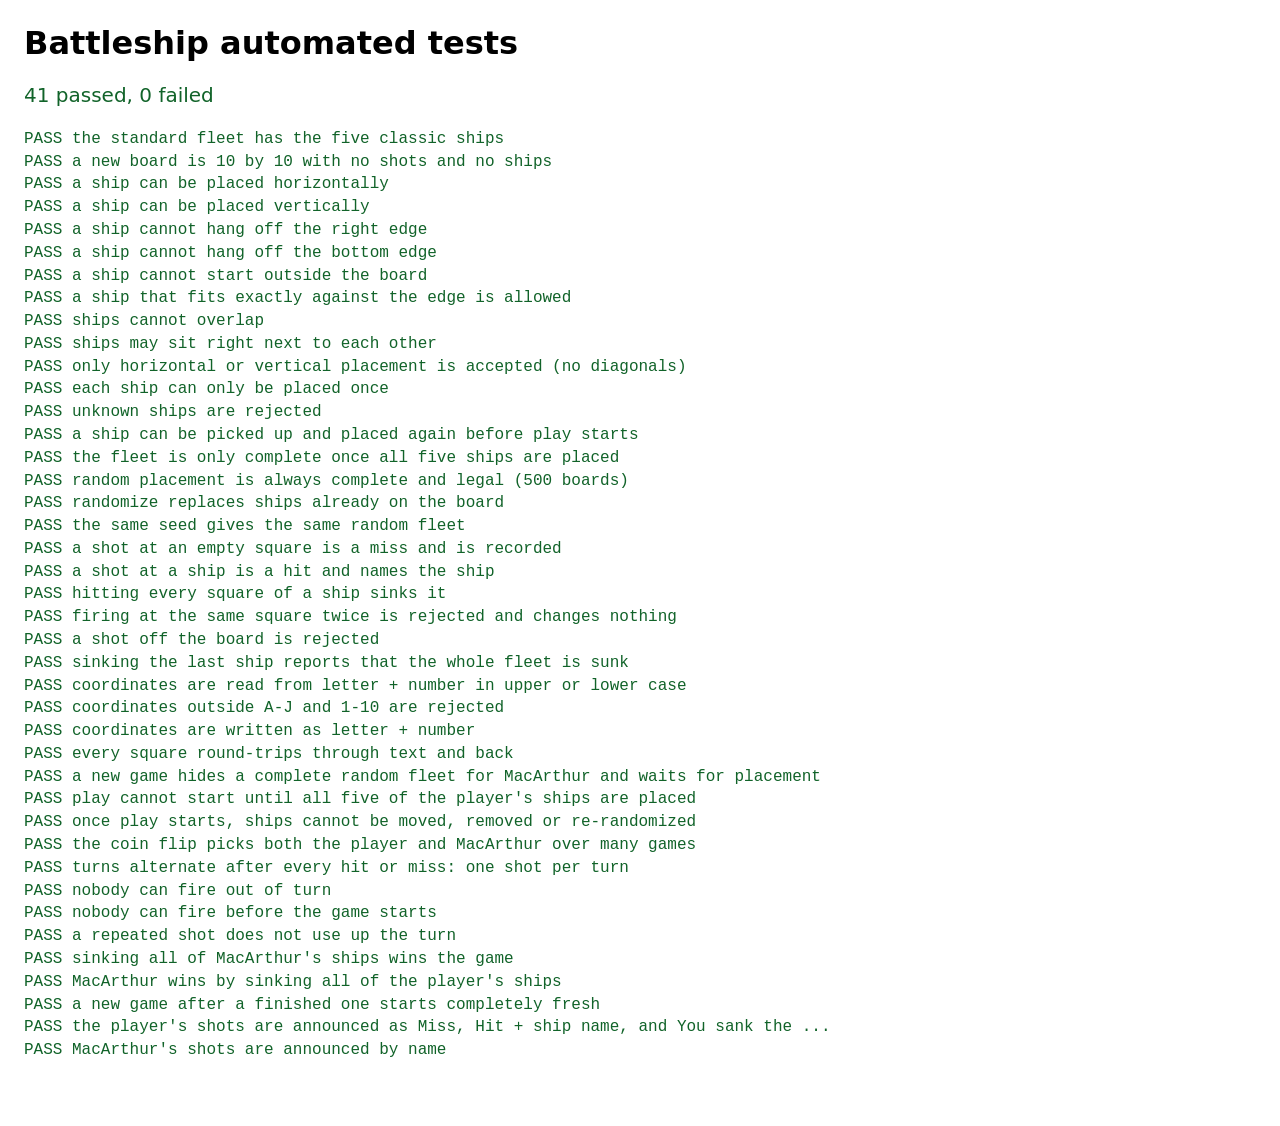
==== tests/run.html @ 2224807a "Add game rules with automated tests Co-Authored-By: Devin AI <158243242+devin-ai-integration[bot]@us" ====
<!DOCTYPE html>
<html lang="en">
<head>
  <meta charset="utf-8">
  <meta name="viewport" content="width=device-width, initial-scale=1">
  <title>Battleship tests</title>
  <style>
    body { font-family: system-ui, sans-serif; margin: 1.5rem; }
    ul { list-style: none; padding: 0; font-family: ui-monospace, monospace; }
    li { padding: 0.15rem 0; }
    .pass { color: #116329; }
    .fail { color: #b3261e; font-weight: bold; }
    #summary { font-size: 1.25rem; }
  </style>
</head>
<body>
  <h1>Battleship automated tests</h1>
  <div id="results" role="status"></div>

  <!-- Order matters: game code first, then the test runner, then the tests. -->
  <script src="../js/rules.js"></script>
  <script src="harness.js"></script>
  <script src="rules.test.js"></script>
  <script>TestHarness.run(document.getElementById('results'));</script>
</body>
</html>
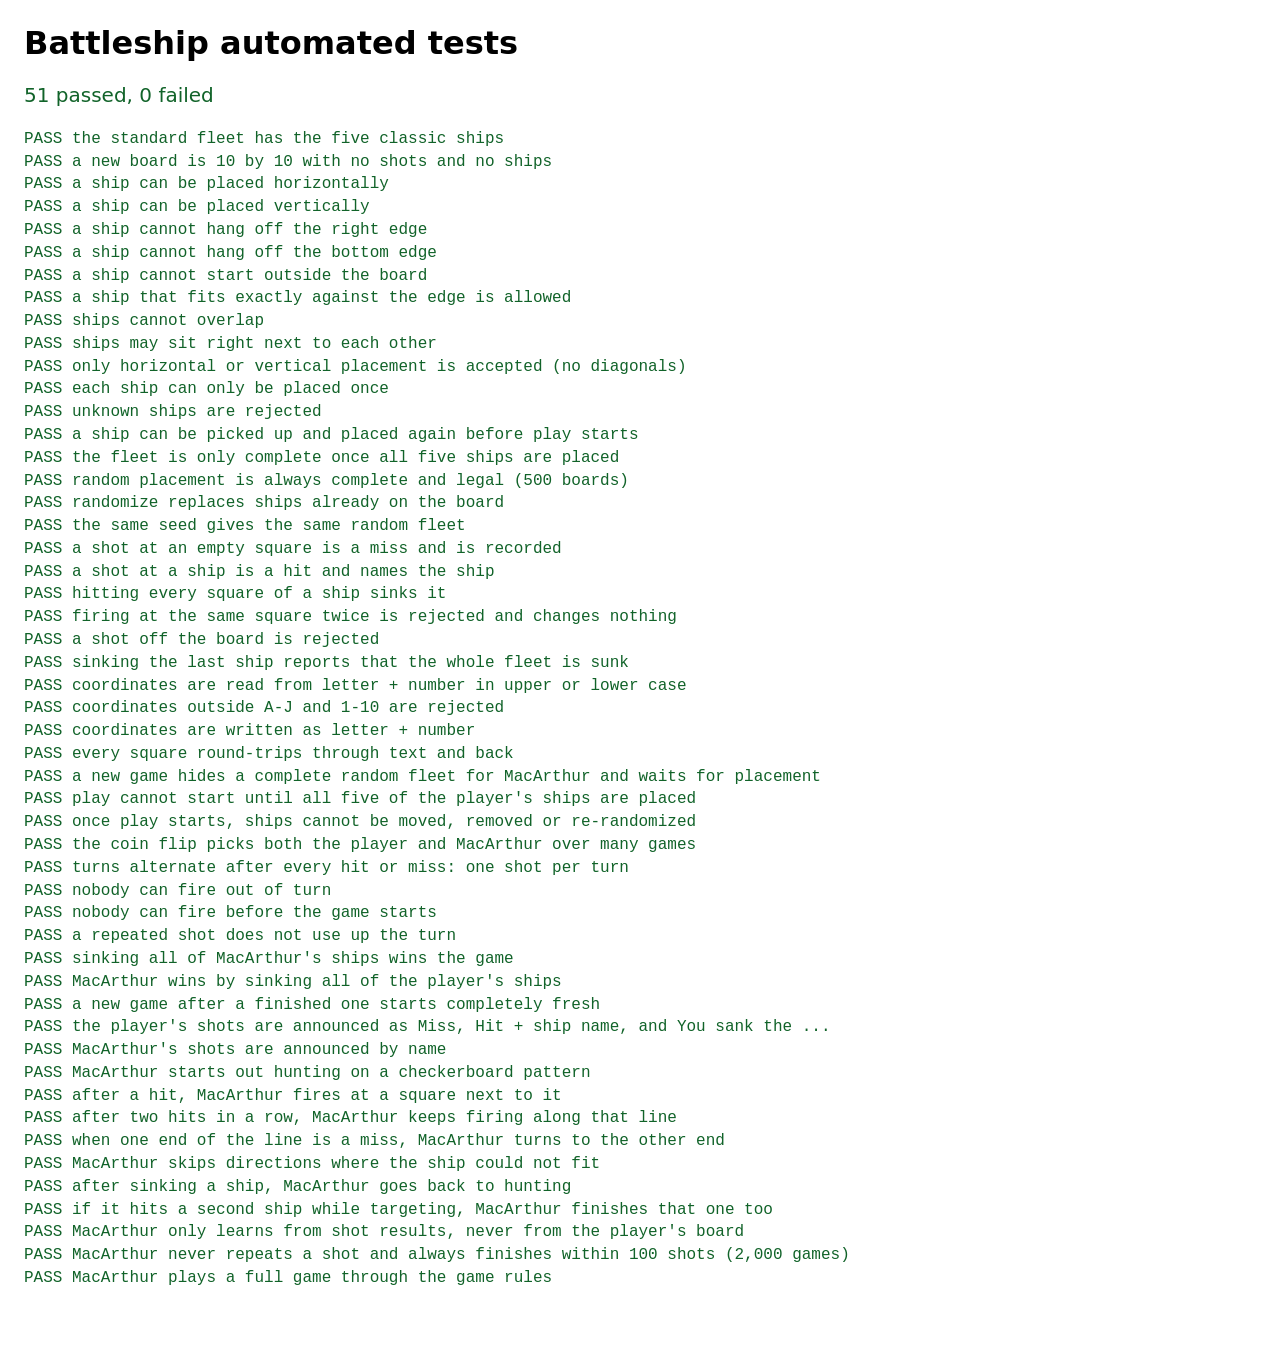
==== commit 84527c6f: "Add MacArthur, the hunt-and-target computer opponent, with tests Co-Authored-By: Devin AI <158243242" ====
--- a/tests/run.html
+++ b/tests/run.html
@@ -19,8 +19,10 @@
 
   <!-- Order matters: game code first, then the test runner, then the tests. -->
   <script src="../js/rules.js"></script>
+  <script src="../js/computer.js"></script>
   <script src="harness.js"></script>
   <script src="rules.test.js"></script>
+  <script src="computer.test.js"></script>
   <script>TestHarness.run(document.getElementById('results'));</script>
 </body>
 </html>
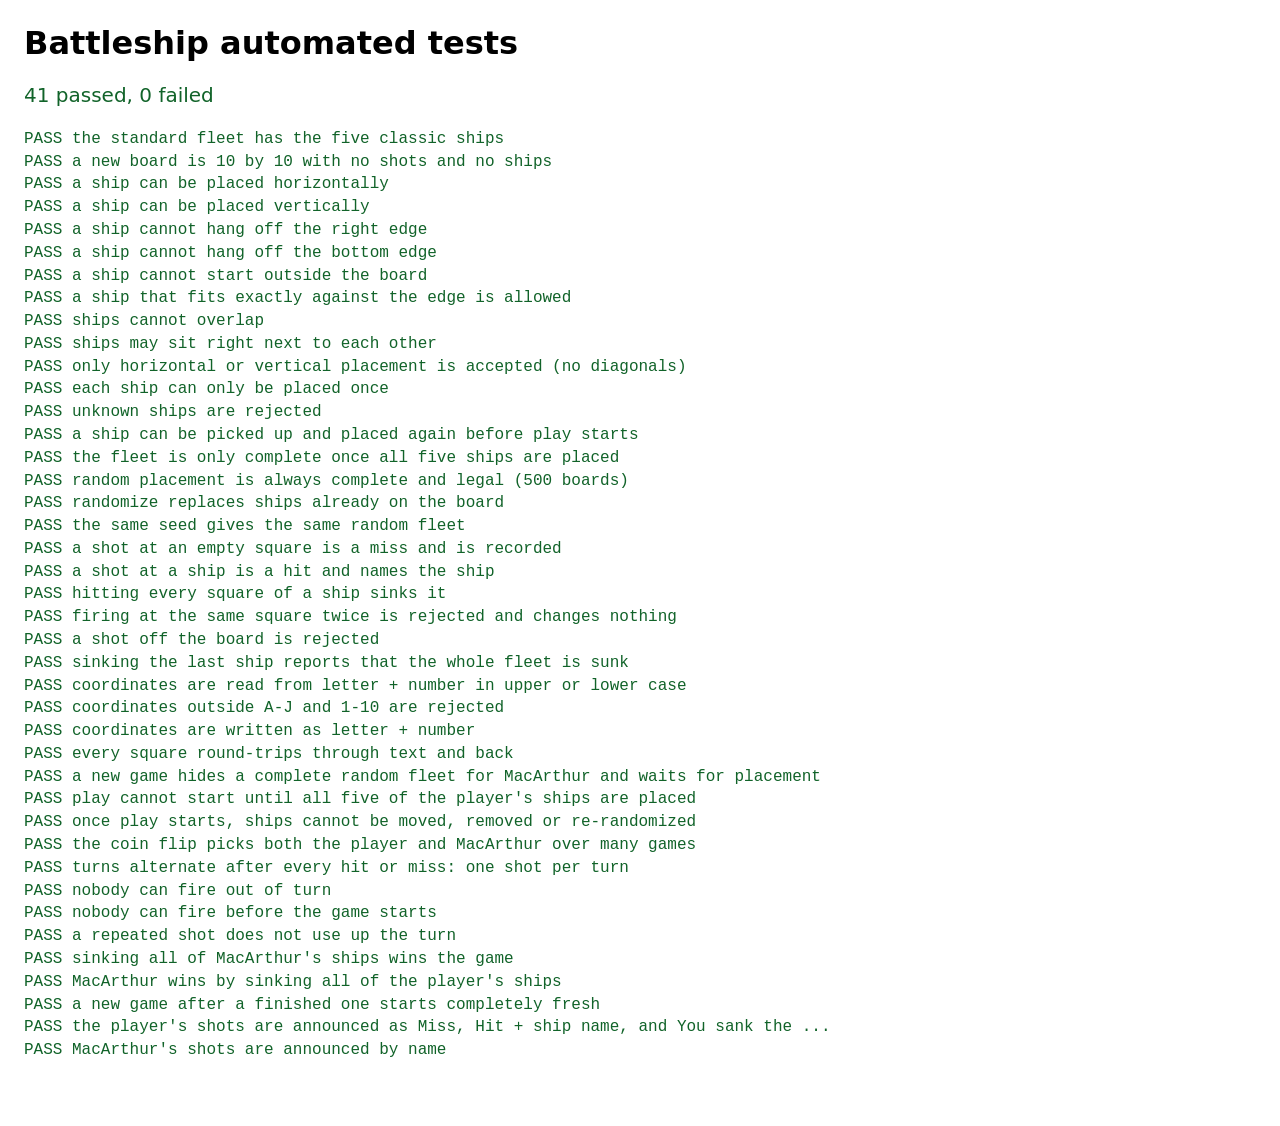
==== commit e20bd8fb: "Merge pull request #1 from ethanswergold-sys/devin/1795493509-game-rules Co-authored-by: Ethan Swerg" ====
--- a/tests/run.html
+++ b/tests/run.html
@@ -19,10 +19,8 @@
 
   <!-- Order matters: game code first, then the test runner, then the tests. -->
   <script src="../js/rules.js"></script>
-  <script src="../js/computer.js"></script>
   <script src="harness.js"></script>
   <script src="rules.test.js"></script>
-  <script src="computer.test.js"></script>
   <script>TestHarness.run(document.getElementById('results'));</script>
 </body>
 </html>
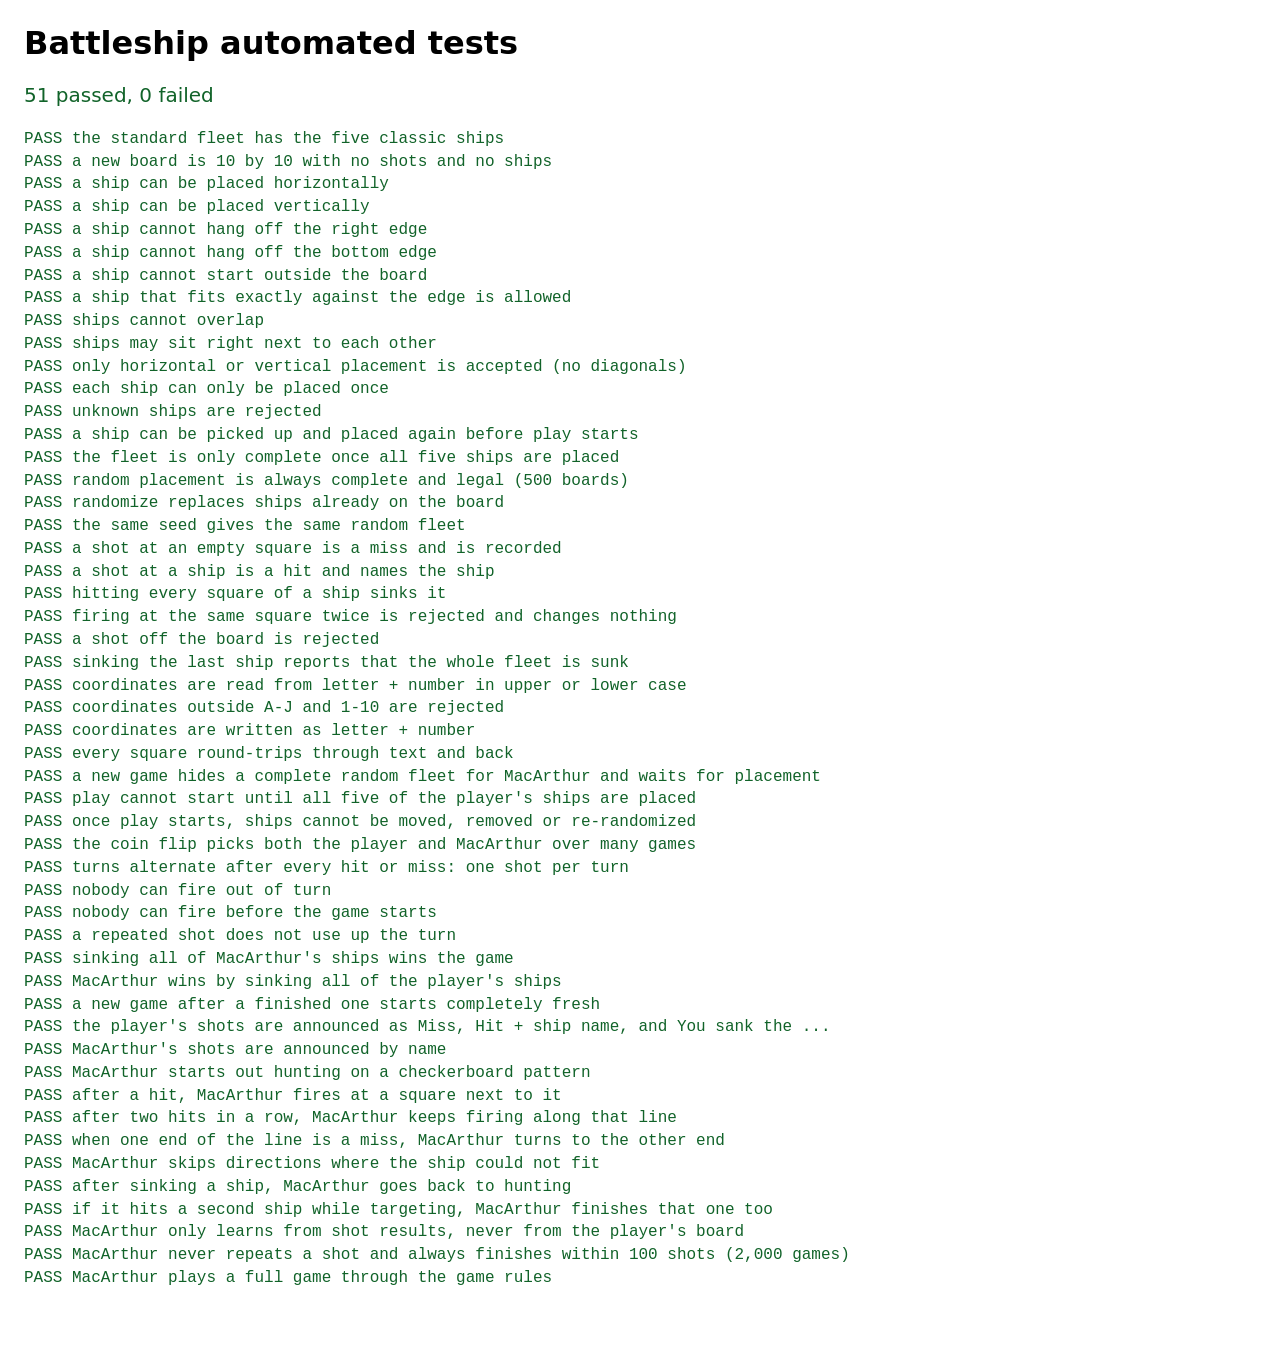
==== commit d06ba53f: "Merge pull request #2 from ethanswergold-sys/devin/1795494034-macarthur Add MacArthur, the computer " ====
--- a/tests/run.html
+++ b/tests/run.html
@@ -19,8 +19,10 @@
 
   <!-- Order matters: game code first, then the test runner, then the tests. -->
   <script src="../js/rules.js"></script>
+  <script src="../js/computer.js"></script>
   <script src="harness.js"></script>
   <script src="rules.test.js"></script>
+  <script src="computer.test.js"></script>
   <script>TestHarness.run(document.getElementById('results'));</script>
 </body>
 </html>
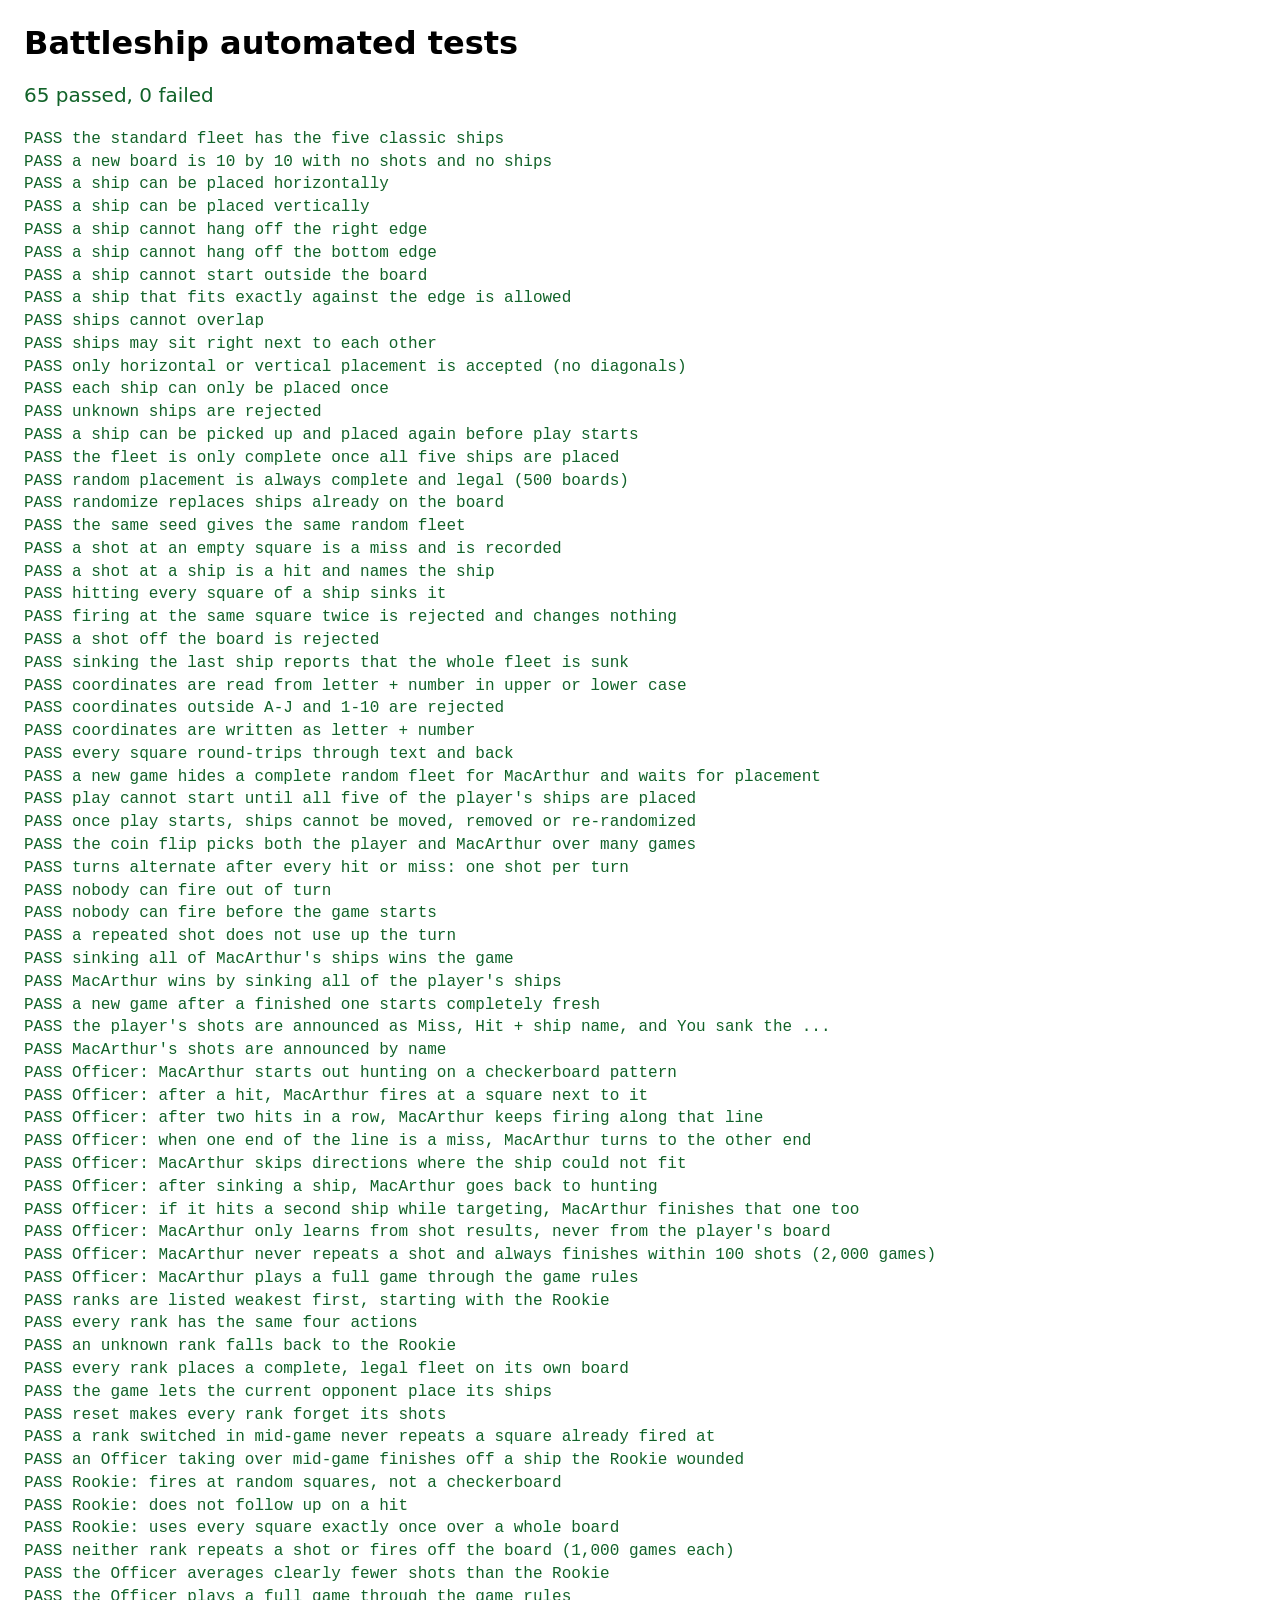
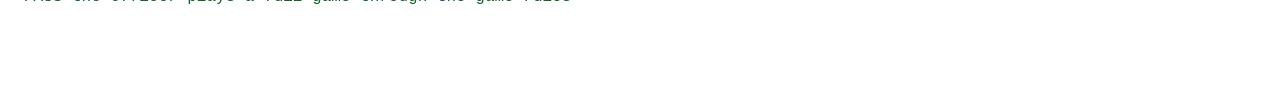
==== commit 57105784: "Add opponent ranks: Rookie and Officer, with a rank dropdown Co-Authored-By: Devin AI <158243242+dev" ====
--- a/tests/run.html
+++ b/tests/run.html
@@ -19,10 +19,12 @@
 
   <!-- Order matters: game code first, then the test runner, then the tests. -->
   <script src="../js/rules.js"></script>
-  <script src="../js/computer.js"></script>
+  <script src="../js/ranks/rookie.js"></script>
+  <script src="../js/ranks/officer.js"></script>
+  <script src="../js/opponents.js"></script>
   <script src="harness.js"></script>
   <script src="rules.test.js"></script>
-  <script src="computer.test.js"></script>
+  <script src="opponents.test.js"></script>
   <script>TestHarness.run(document.getElementById('results'));</script>
 </body>
 </html>
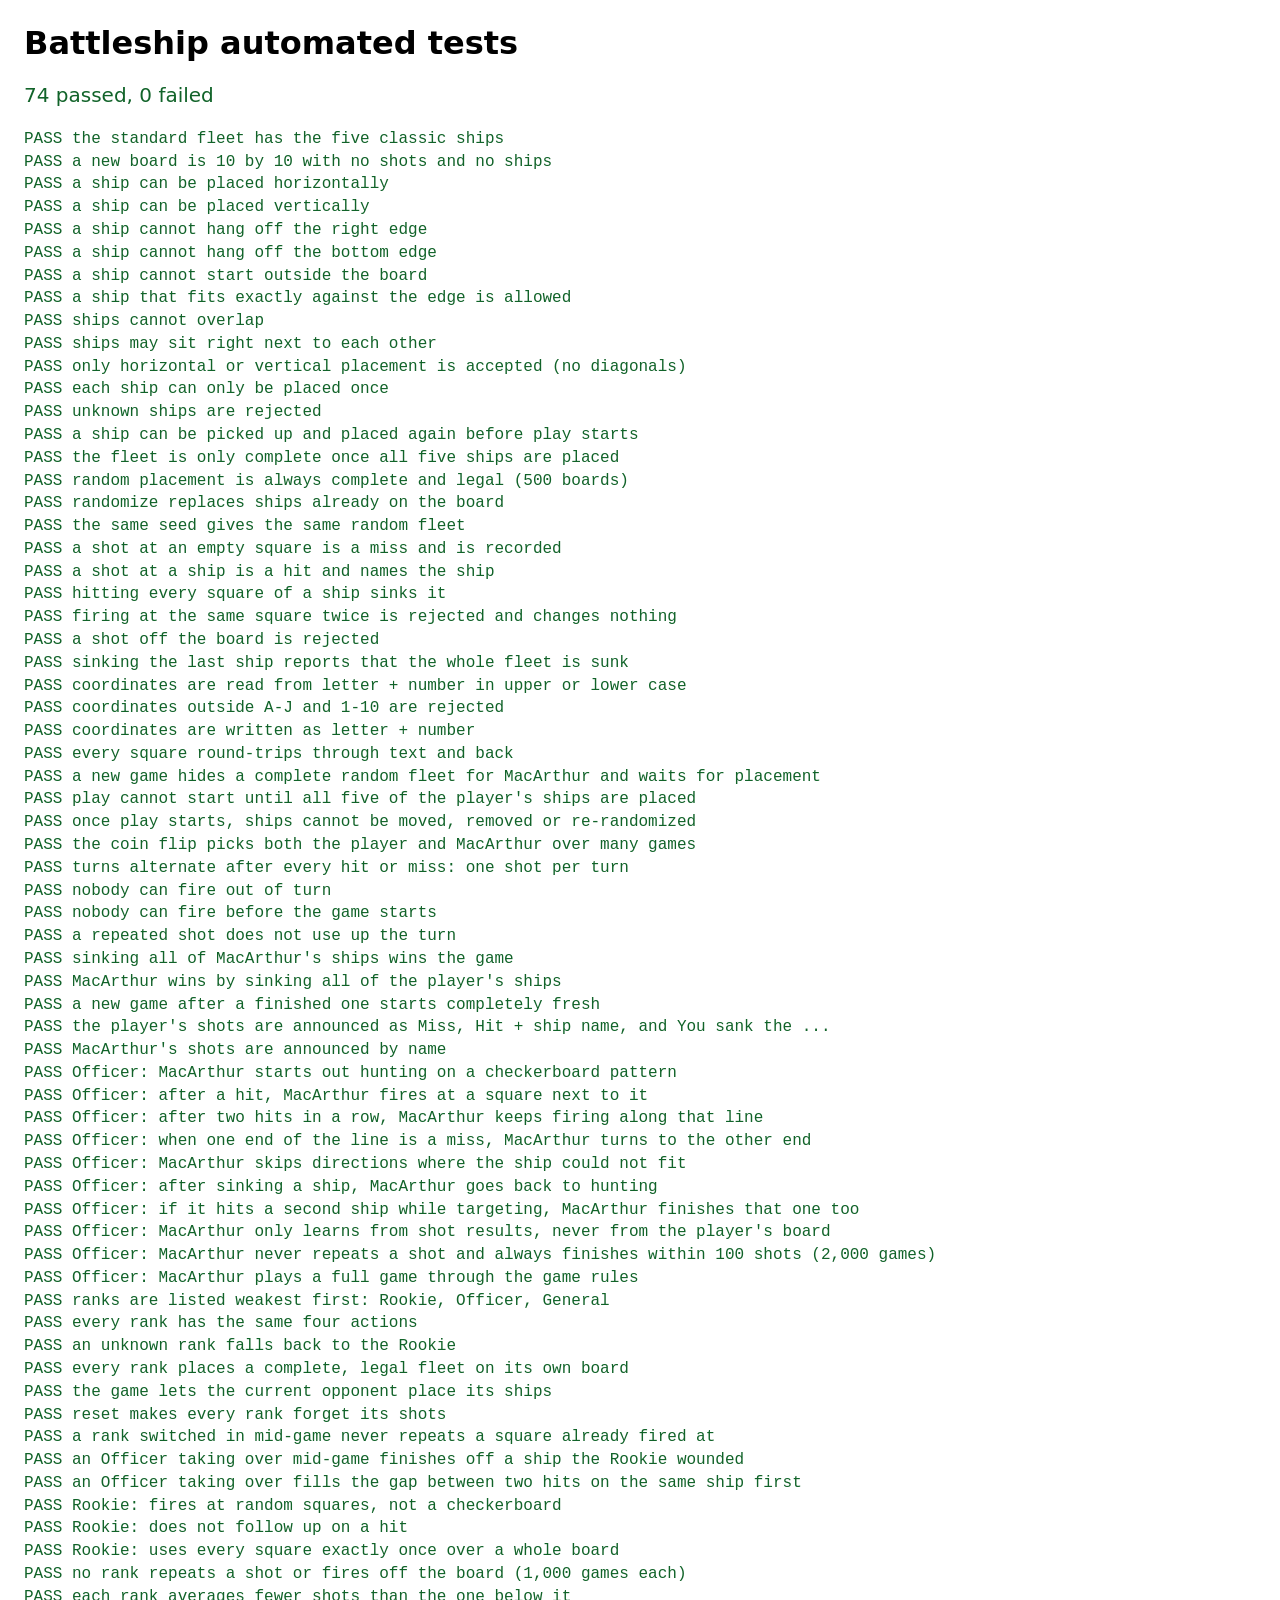
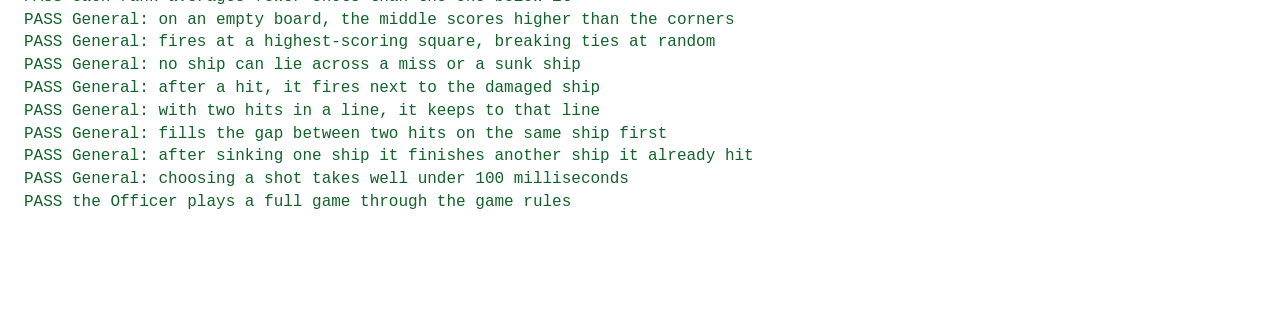
==== commit e18c871e: "Add the General rank: probability-map strategy Co-Authored-By: Devin AI <158243242+devin-ai-integrat" ====
--- a/tests/run.html
+++ b/tests/run.html
@@ -21,6 +21,7 @@
   <script src="../js/rules.js"></script>
   <script src="../js/ranks/rookie.js"></script>
   <script src="../js/ranks/officer.js"></script>
+  <script src="../js/ranks/general.js"></script>
   <script src="../js/opponents.js"></script>
   <script src="harness.js"></script>
   <script src="rules.test.js"></script>
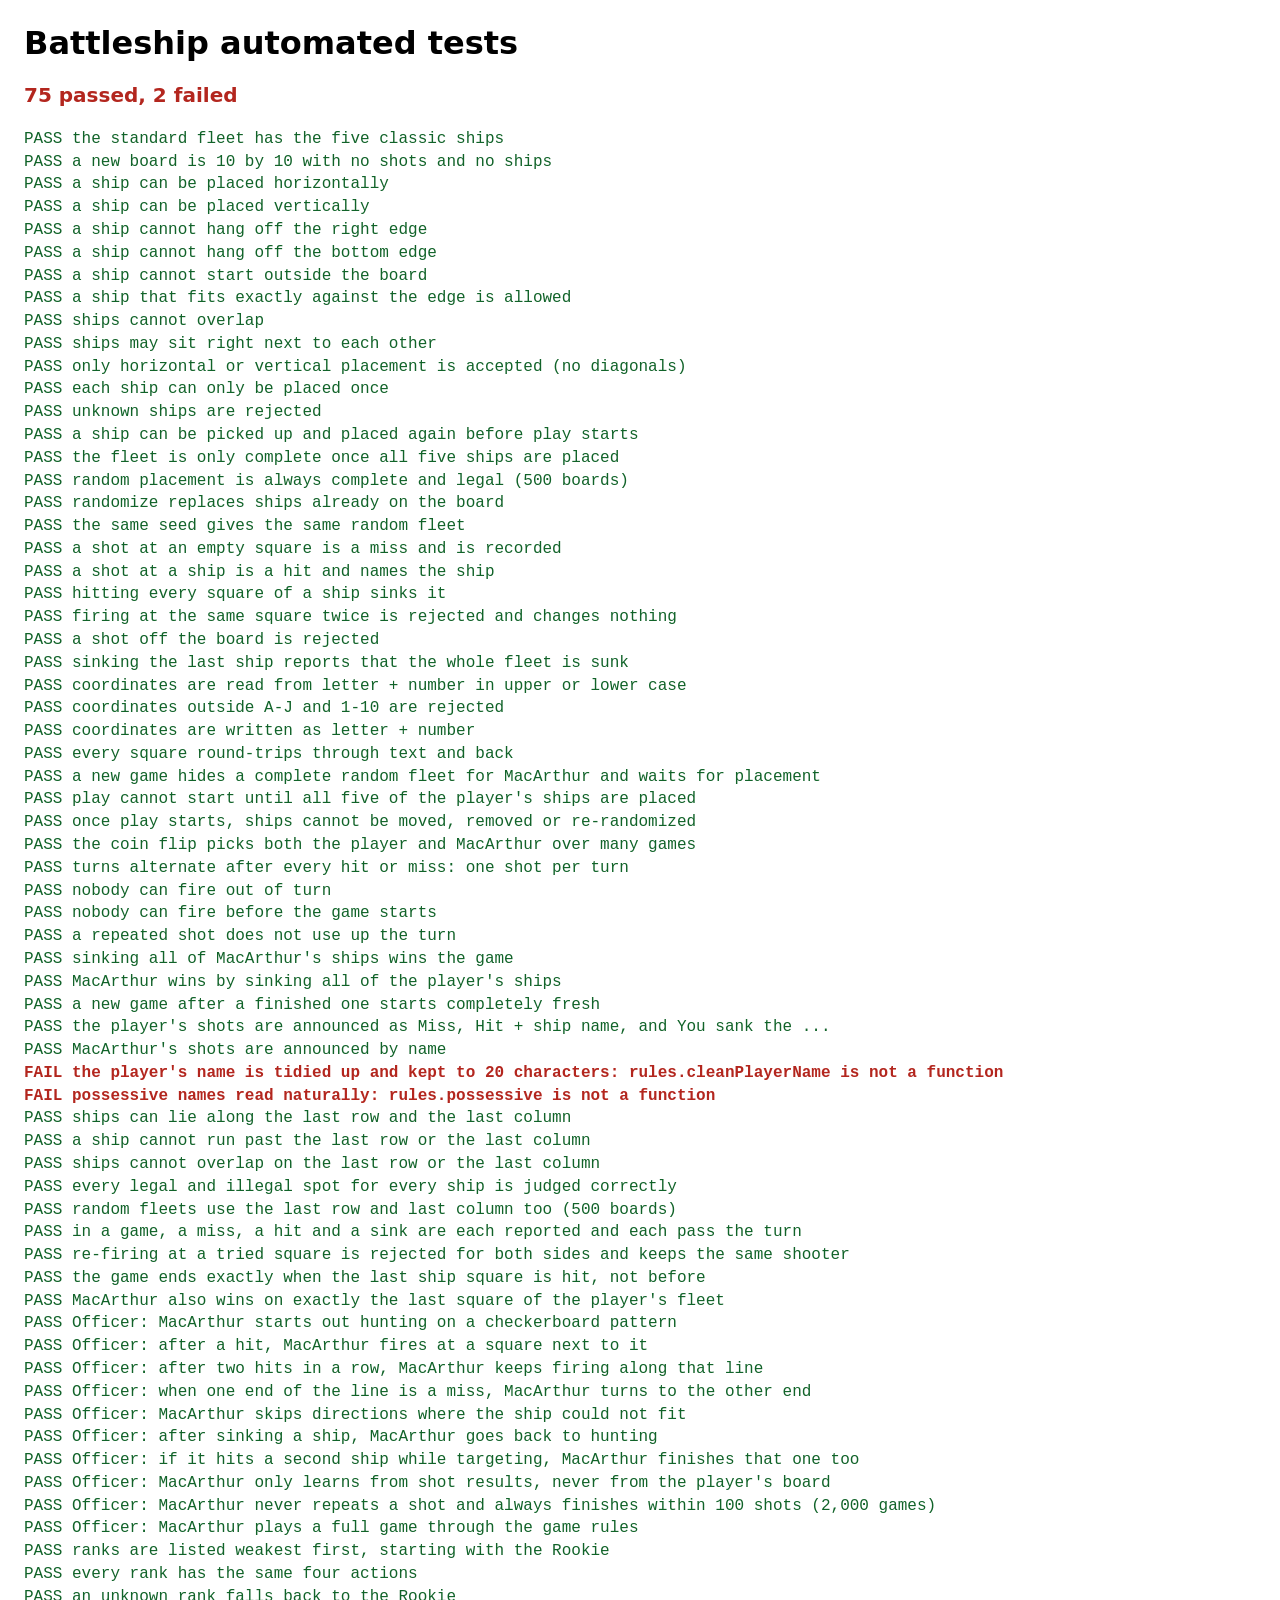
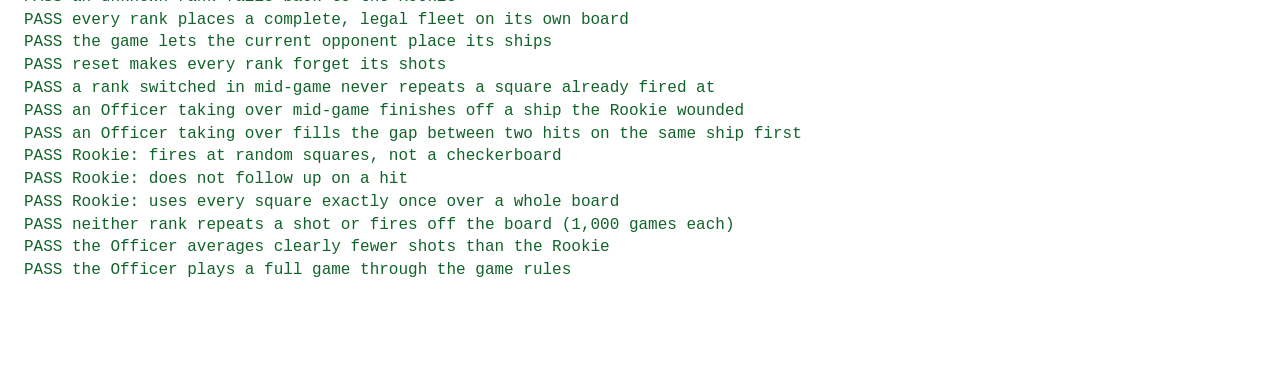
==== commit 37af53c3: "Merge pull request #4 from ethanswergold-sys/devin/1795615909-opponent-ranks Opponent ranks: Rookie " ====
--- a/tests/run.html
+++ b/tests/run.html
@@ -21,7 +21,6 @@
   <script src="../js/rules.js"></script>
   <script src="../js/ranks/rookie.js"></script>
   <script src="../js/ranks/officer.js"></script>
-  <script src="../js/ranks/general.js"></script>
   <script src="../js/opponents.js"></script>
   <script src="harness.js"></script>
   <script src="rules.test.js"></script>
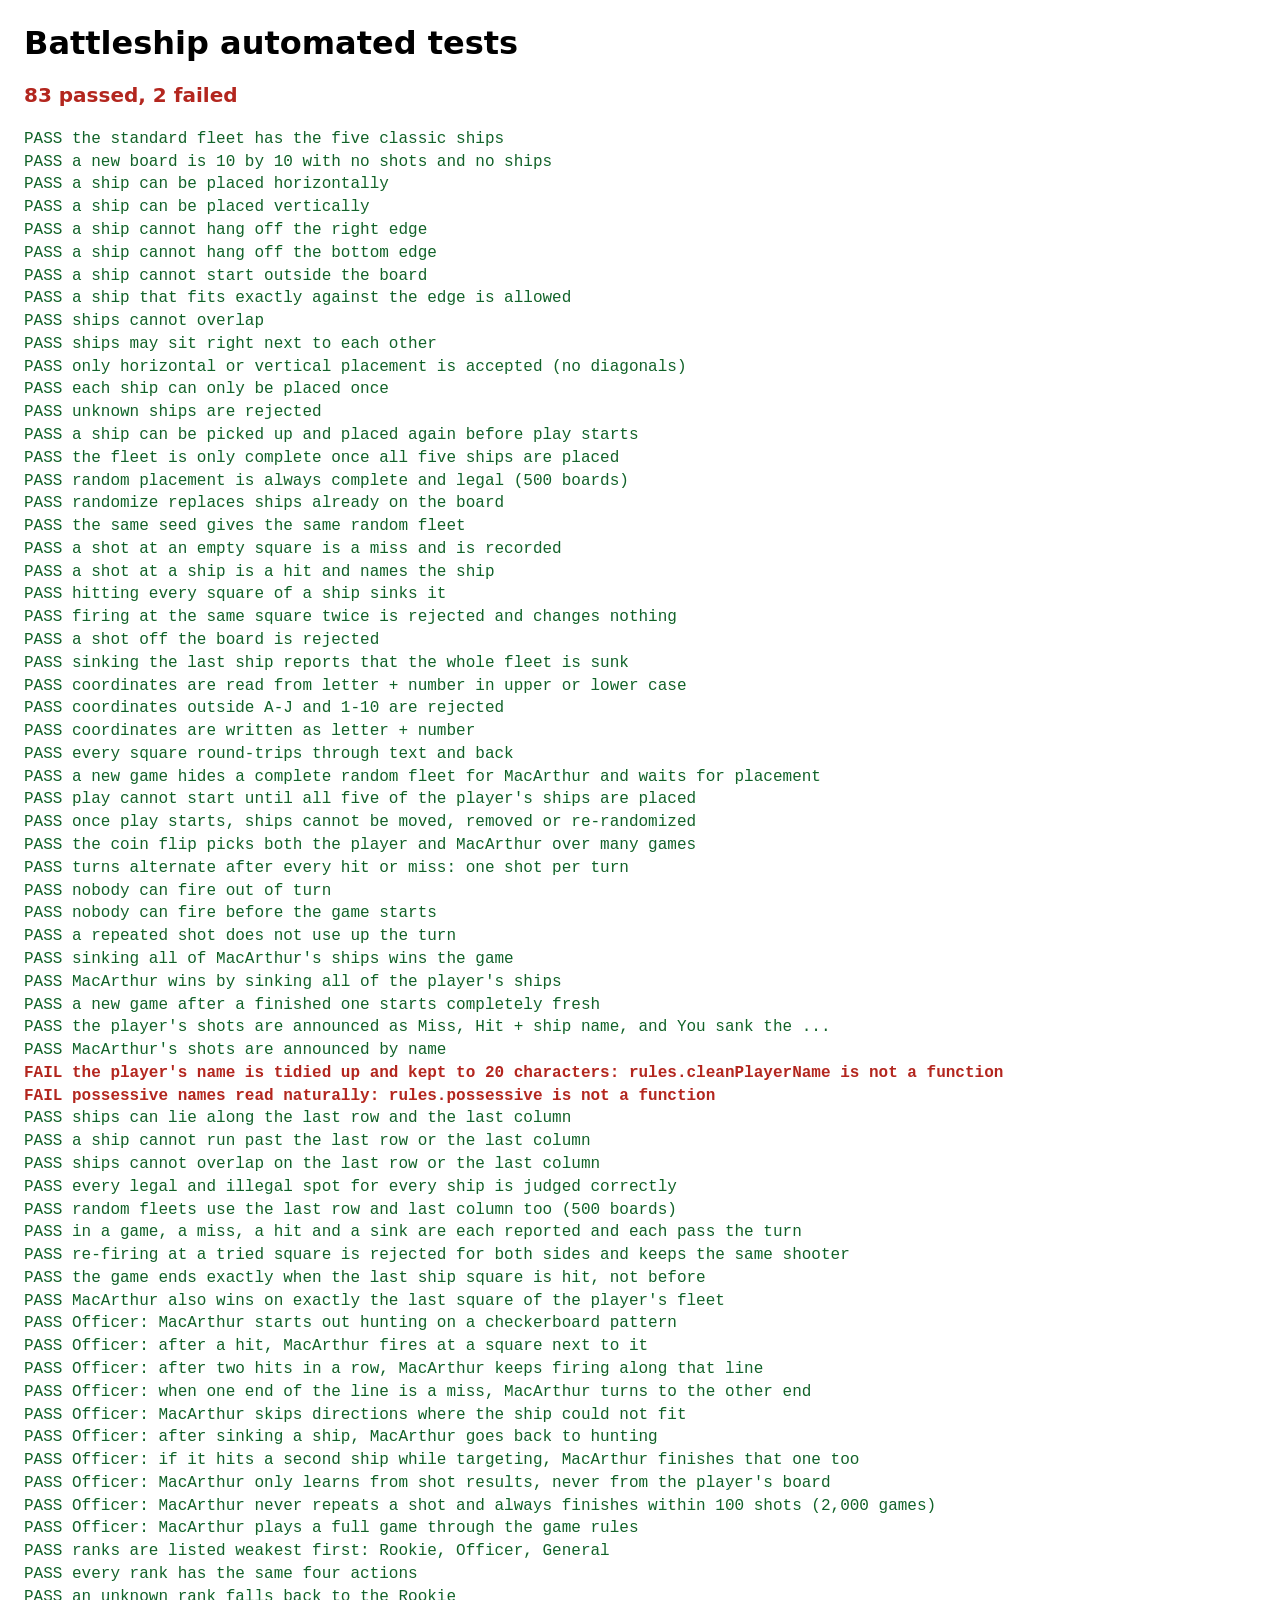
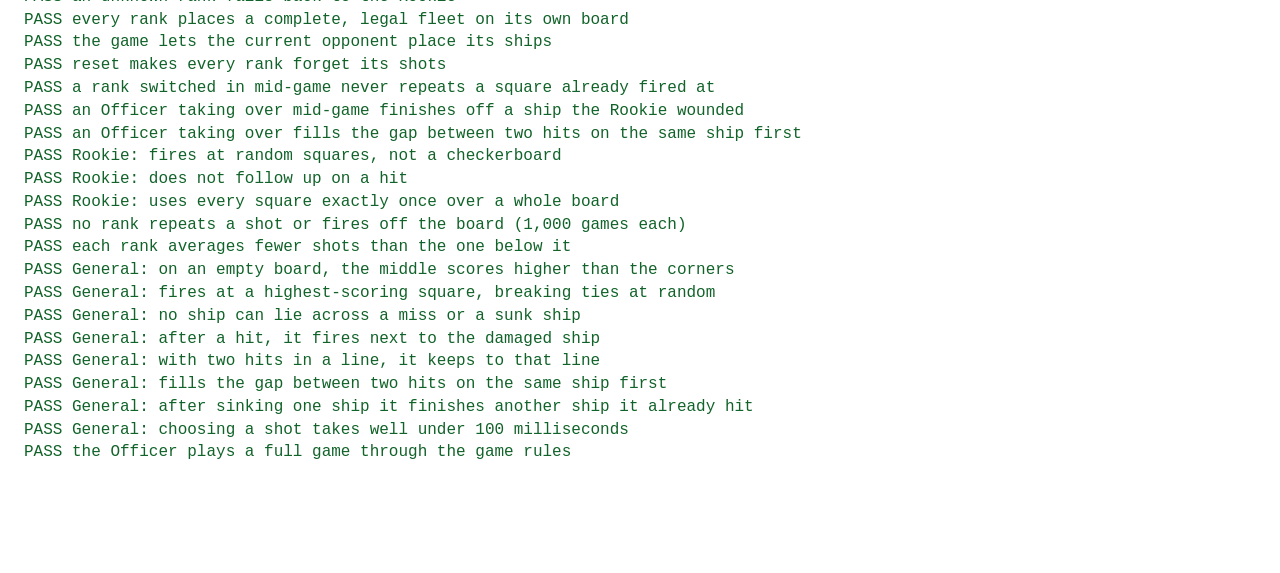
==== commit 37eeb831: "Merge pull request #5 from ethanswergold-sys/devin/1795617477-general Opponent rank: General" ====
--- a/tests/run.html
+++ b/tests/run.html
@@ -21,6 +21,7 @@
   <script src="../js/rules.js"></script>
   <script src="../js/ranks/rookie.js"></script>
   <script src="../js/ranks/officer.js"></script>
+  <script src="../js/ranks/general.js"></script>
   <script src="../js/opponents.js"></script>
   <script src="harness.js"></script>
   <script src="rules.test.js"></script>
